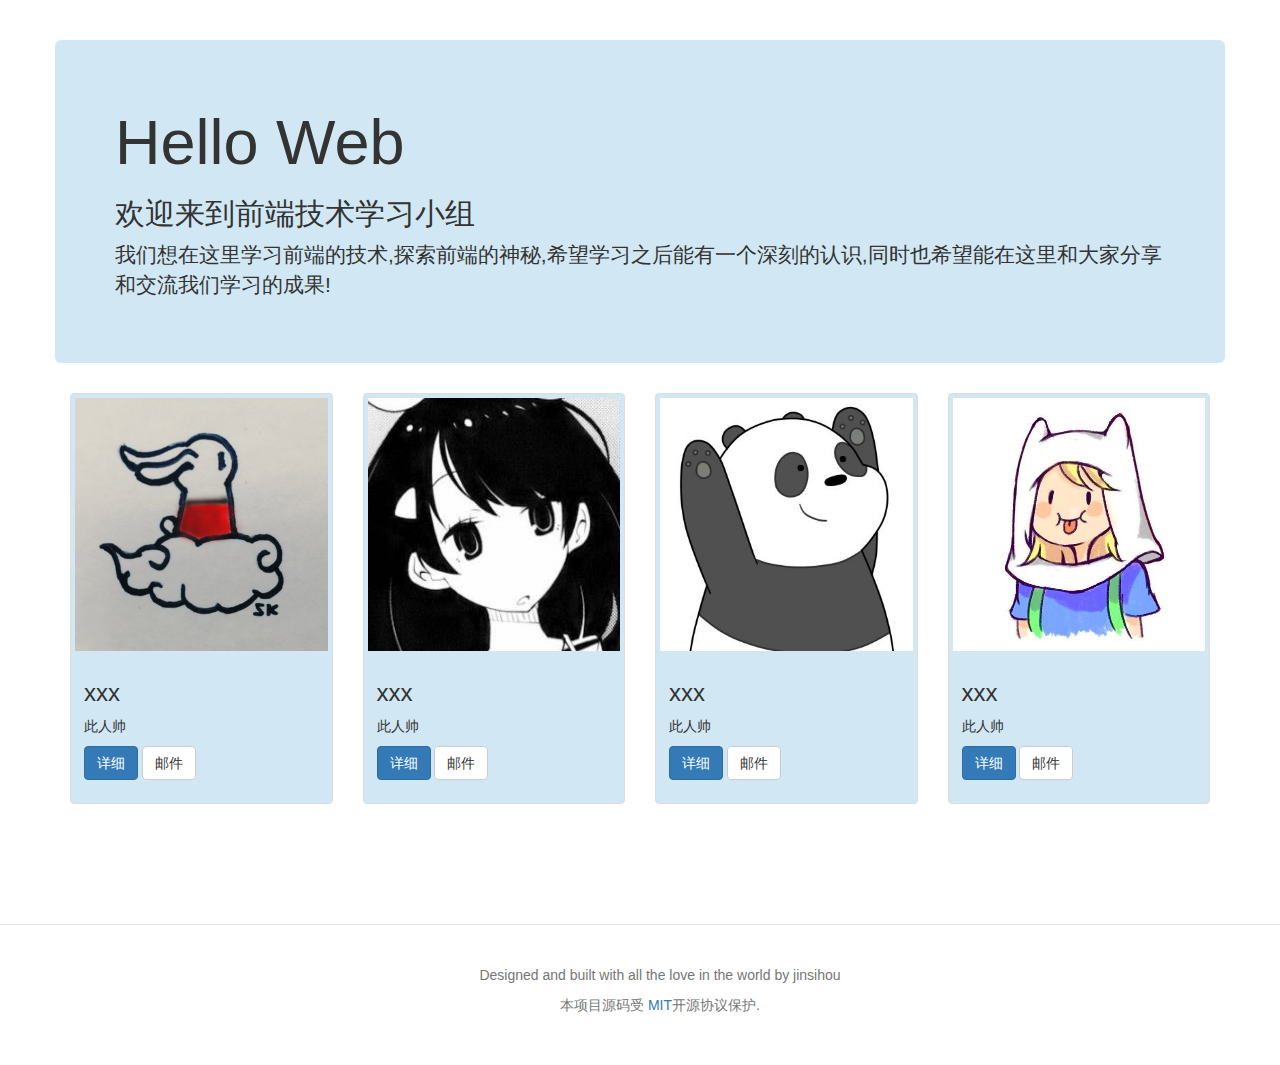
==== index.html @ 213397c3 "主页" ====
<!DOCTYPE html>
<html lang="en">
<head>
    <meta charset="UTF-8">
    <title>Title</title>
    <link href="assets/css/bootstrap.min.css" rel="stylesheet">
    <link href="assets/css/style.css" rel="stylesheet">
</head>
<body>
<div class="container">
    <div class="row">
        <div class="jumbotron">
            <h1>Hello Web</h1>
            <h2>欢迎来到前端技术学习小组</h2>
            <p>我们想在这里学习前端的技术,探索前端的神秘,希望学习之后能有一个深刻的认识,同时也希望能在这里和大家分享和交流我们学习的成果!</p>
        </div>
    </div>
    <div class="row">
        <div class="col-sm-6 col-md-3">
            <div class="thumbnail">
                <img src="assets/img/1.jpg" alt="...">
                <div class="caption">
                    <h3>xxx</h3>
                    <p>此人帅</p>
                    <p><a href="#" class="btn btn-primary" role="button">详细</a>
                        <a href="#" class="btn btn-default" role="button">邮件</a></p>
                </div>
            </div>
        </div>
        <div class="col-sm-6 col-md-3">
            <div class="thumbnail">
                <img src="assets/img/2.png" alt="...">
                <div class="caption">
                    <h3>xxx</h3>
                    <p>此人帅</p>
                    <p><a href="#" class="btn btn-primary" role="button">详细</a>
                        <a href="#" class="btn btn-default" role="button">邮件</a>
                    </p>
                </div>
            </div>
        </div>
        <div class="col-sm-6 col-md-3">
            <div class="thumbnail">
                <img src="assets/img/3.jpg" alt="...">
                <div class="caption">
                    <h3>xxx</h3>
                    <p>此人帅</p>
                    <p><a href="#" class="btn btn-primary" role="button">详细</a>
                        <a href="#" class="btn btn-default" role="button">邮件</a></p>
                </div>
            </div>
        </div>
        <div class="col-sm-6 col-md-3">
            <div class="thumbnail">
                <img src="assets/img/4.jpg" alt="...">
                <div class="caption">
                    <h3>xxx</h3>
                    <p>此人帅</p>
                    <p><a href="#" class="btn btn-primary" role="button">详细</a>
                        <a href="#" class="btn btn-default" role="button">邮件</a></p>
                </div>
            </div>
        </div>
    </div>
</div>
<footer class="bs-footer" role="contentinfo">
    <div class="container">
        <ul>
            <p>Designed and built with all the love in the world by jinsihou</p>
            <p>本项目源码受 <a rel="license" href="https://github.com/twbs/bootstrap/blob/master/LICENSE"
                         target="_blank">MIT</a>开源协议保护.</p>
        </ul>
    </div>
</footer>
</div>
</div>
<script src="assets/js/jquery.min.js" type="text/javascript"></script>
<script src="assets/js/bootstrap.min.js" type="text/javascript"></script>
</body>
</html>
---- assets/css/style.css ----
.jumbotron{margin-top:40px;background-color:#d1e8f4}.thumbnail{background-color:#d1e8f4}.bs-footer{padding-top:40px;padding-bottom:40px;margin-top:100px;color:#767676;text-align:center;border-top:1px solid #e5e5e5}
/*# sourceMappingURL=style.css.map */
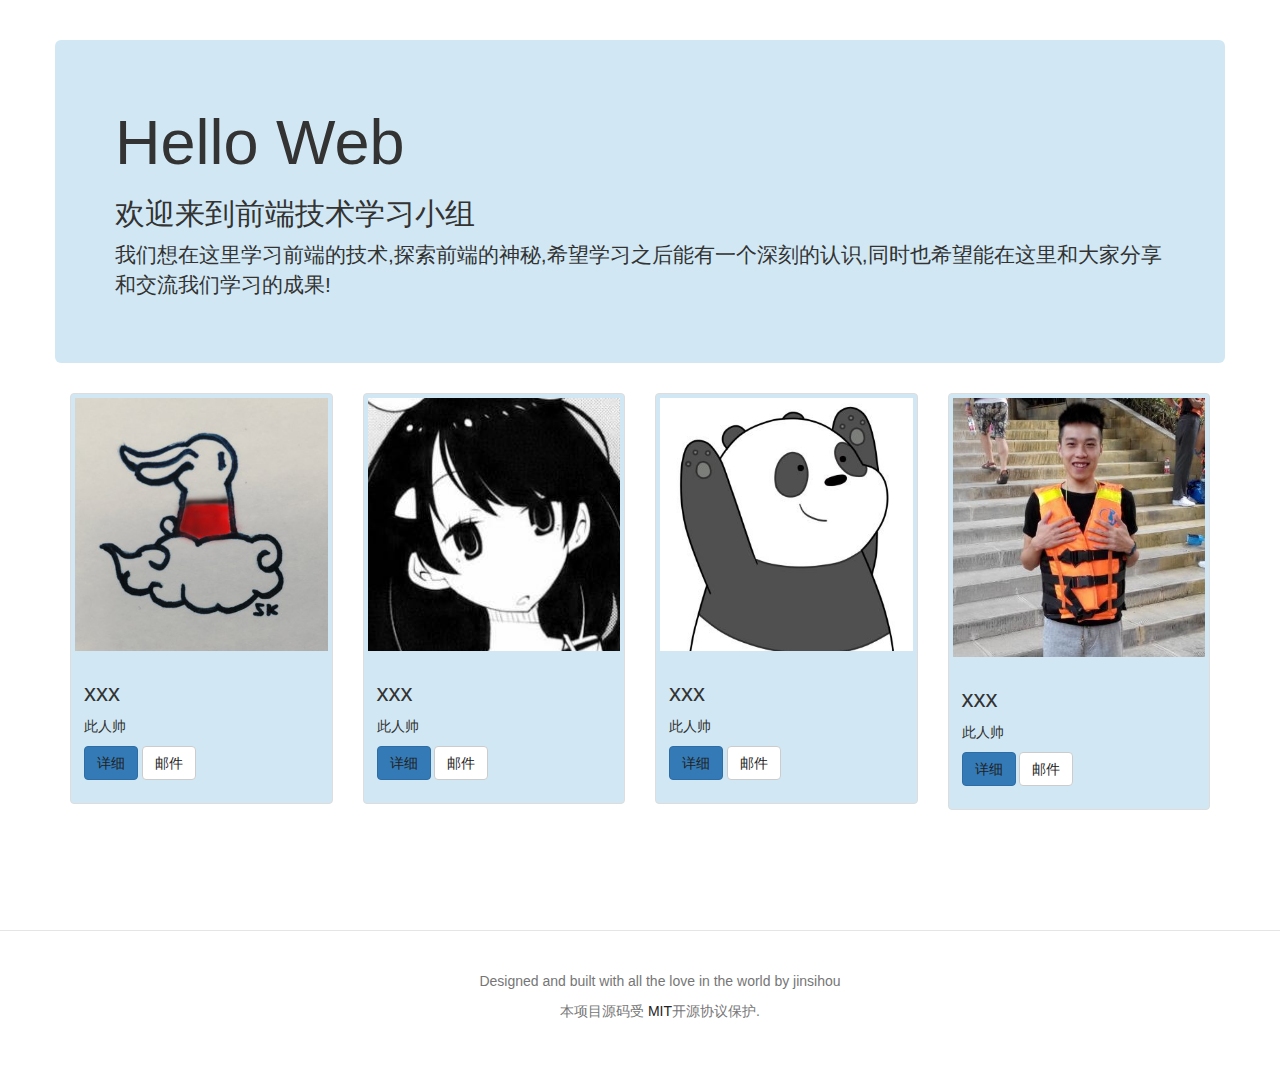
==== commit cd00062d: "version 1.1" ====
--- a/index.html
+++ b/index.html
@@ -52,7 +52,7 @@
         </div>
         <div class="col-sm-6 col-md-3">
             <div class="thumbnail">
-                <img src="assets/img/4.jpg" alt="...">
+                <img src="assets/img/psb.jpg" alt="...">
                 <div class="caption">
                     <h3>xxx</h3>
                     <p>此人帅</p>
@@ -72,8 +72,6 @@
         </ul>
     </div>
 </footer>
-</div>
-</div>
 <script src="assets/js/jquery.min.js" type="text/javascript"></script>
 <script src="assets/js/bootstrap.min.js" type="text/javascript"></script>
 </body>
--- a/assets/css/style.css
+++ b/assets/css/style.css
@@ -1,2 +1,64 @@
-.jumbotron{margin-top:40px;background-color:#d1e8f4}.thumbnail{background-color:#d1e8f4}.bs-footer{padding-top:40px;padding-bottom:40px;margin-top:100px;color:#767676;text-align:center;border-top:1px solid #e5e5e5}
+@font-face {
+    font-family: 'Glyphicons Halflings';
+    src: url('../fonts/glyphicons-halflings-regular.eot');
+    src: url('../fonts/glyphicons-halflings-regular.eot?#iefix') format('embedded-opentype'), url('../fonts/glyphicons-halflings-regular.woff') format('woff'), url('../fonts/glyphicons-halflings-regular.ttf') format('truetype'), url('../fonts/glyphicons-halflings-regular.svg#glyphicons_halflingsregular') format('svg');
+}
+a:link,a:visited,a:hover{
+    text-decoration: none;
+    color: #222222;
+}
+.jumbotron {
+    margin-top: 40px;
+    background-color: #d1e8f4
+}
+
+.thumbnail {
+    background-color: #d1e8f4
+}
+
+.bs-footer {
+    padding-top: 40px;
+    padding-bottom: 40px;
+    margin-top: 100px;
+    color: #767676;
+    text-align: center;
+    border-top: 1px solid #e5e5e5
+}
+/*wxd添加代码*/
+.name {
+    font-weight: bold;
+    margin-bottom: 40px;
+}
+.introduce img {
+    width: 40%;
+    height:40%;
+    border: 1px solid #8f8f8f;
+    border-radius: 5px;
+
+
+}
+.introduce figcaption{
+    color: #8f8f8f;
+    margin: 10px auto;
+}
+figure , article {
+    border-bottom: 1px dotted #cccccc;
+    margin: 40px auto;
+    padding-bottom: 40px;
+}
+article h3 {
+    font-weight:bold;
+    padding-bottom: 20px;
+}
+article div {
+    width: 300px;
+    margin:0 auto;
+}
+article span.label {
+    margin:  8px;
+    display: inline-block;
+}
+
+/*wxd添加代码*/
+
 /*# sourceMappingURL=style.css.map */
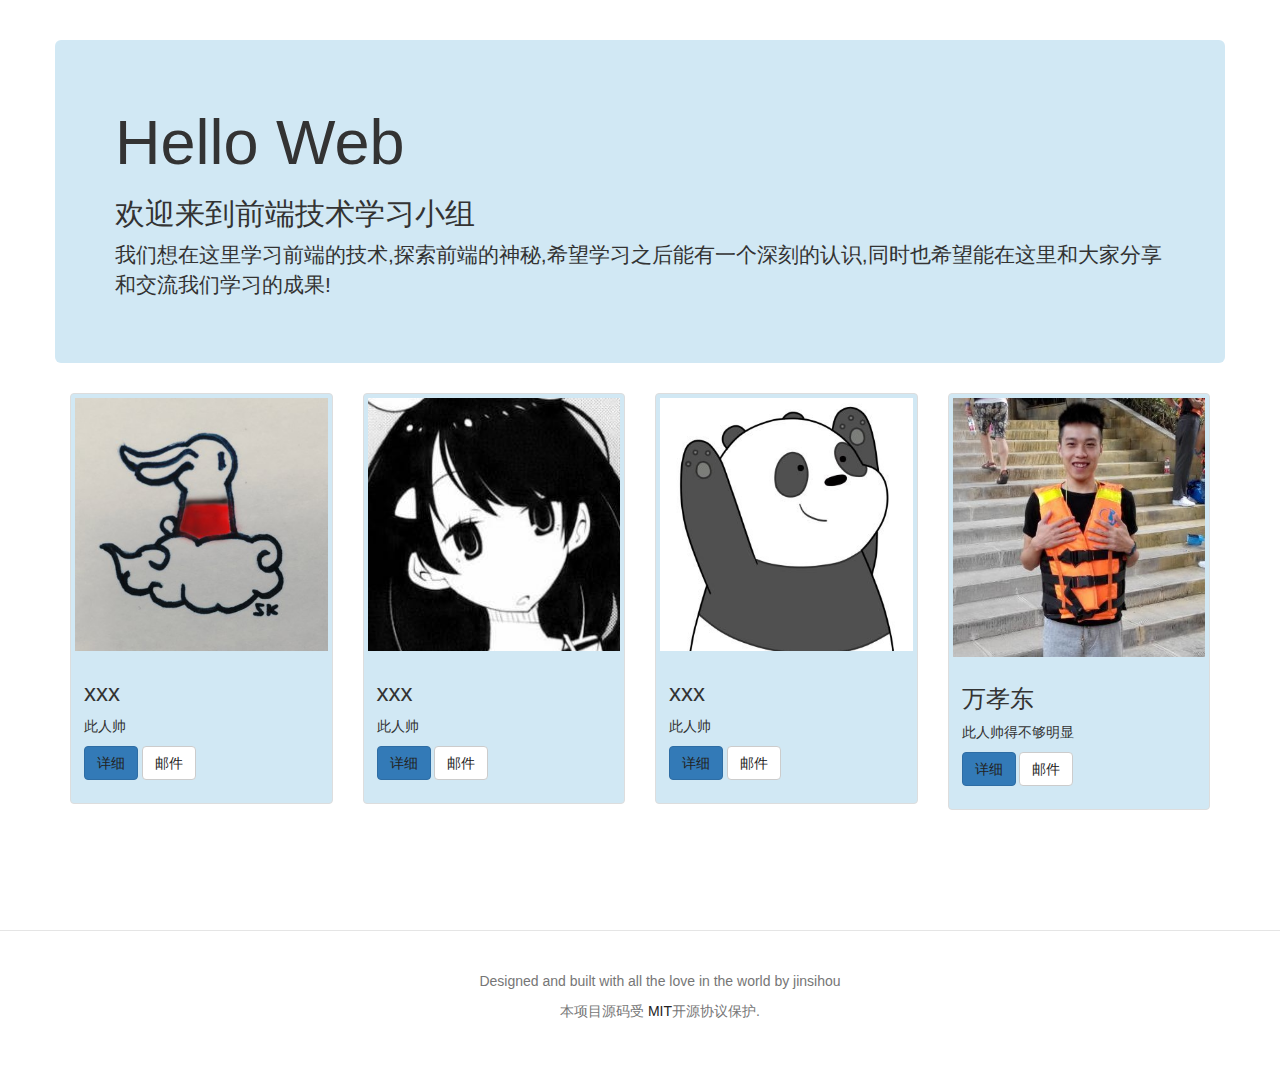
==== commit d9723bb8: "version 1.1" ====
--- a/index.html
+++ b/index.html
@@ -54,9 +54,9 @@
             <div class="thumbnail">
                 <img src="assets/img/psb.jpg" alt="...">
                 <div class="caption">
-                    <h3>xxx</h3>
-                    <p>此人帅</p>
-                    <p><a href="#" class="btn btn-primary" role="button">详细</a>
+                    <h3>万孝东</h3>
+                    <p>此人帅得不够明显</p>
+                    <p><a href="introduce-wxd.html" class="btn btn-primary" role="button">详细</a>
                         <a href="#" class="btn btn-default" role="button">邮件</a></p>
                 </div>
             </div>
--- a/assets/css/style.css
+++ b/assets/css/style.css
@@ -25,6 +25,21 @@
     border-top: 1px solid #e5e5e5
 }
 /*wxd添加代码*/
+.nav-left{
+    position: fixed;
+    top: 393px;
+    width:20%;
+    left: 13%;
+
+}
+.list-group li{
+    border: 1px solid #d0e7f3;
+    border-radius: 5px;
+}
+.content-border {
+    border: 1px solid #d0e7f3;
+    border-radius: 5px;
+}
 .name {
     font-weight: bold;
     margin-bottom: 40px;
@@ -48,7 +63,7 @@
 }
 article h3 {
     font-weight:bold;
-    padding-bottom: 20px;
+    padding-bottom: 40px;
 }
 article div {
     width: 300px;
@@ -57,7 +72,11 @@
 article span.label {
     margin:  8px;
     display: inline-block;
+
 }
+
+
+
 
 /*wxd添加代码*/
 
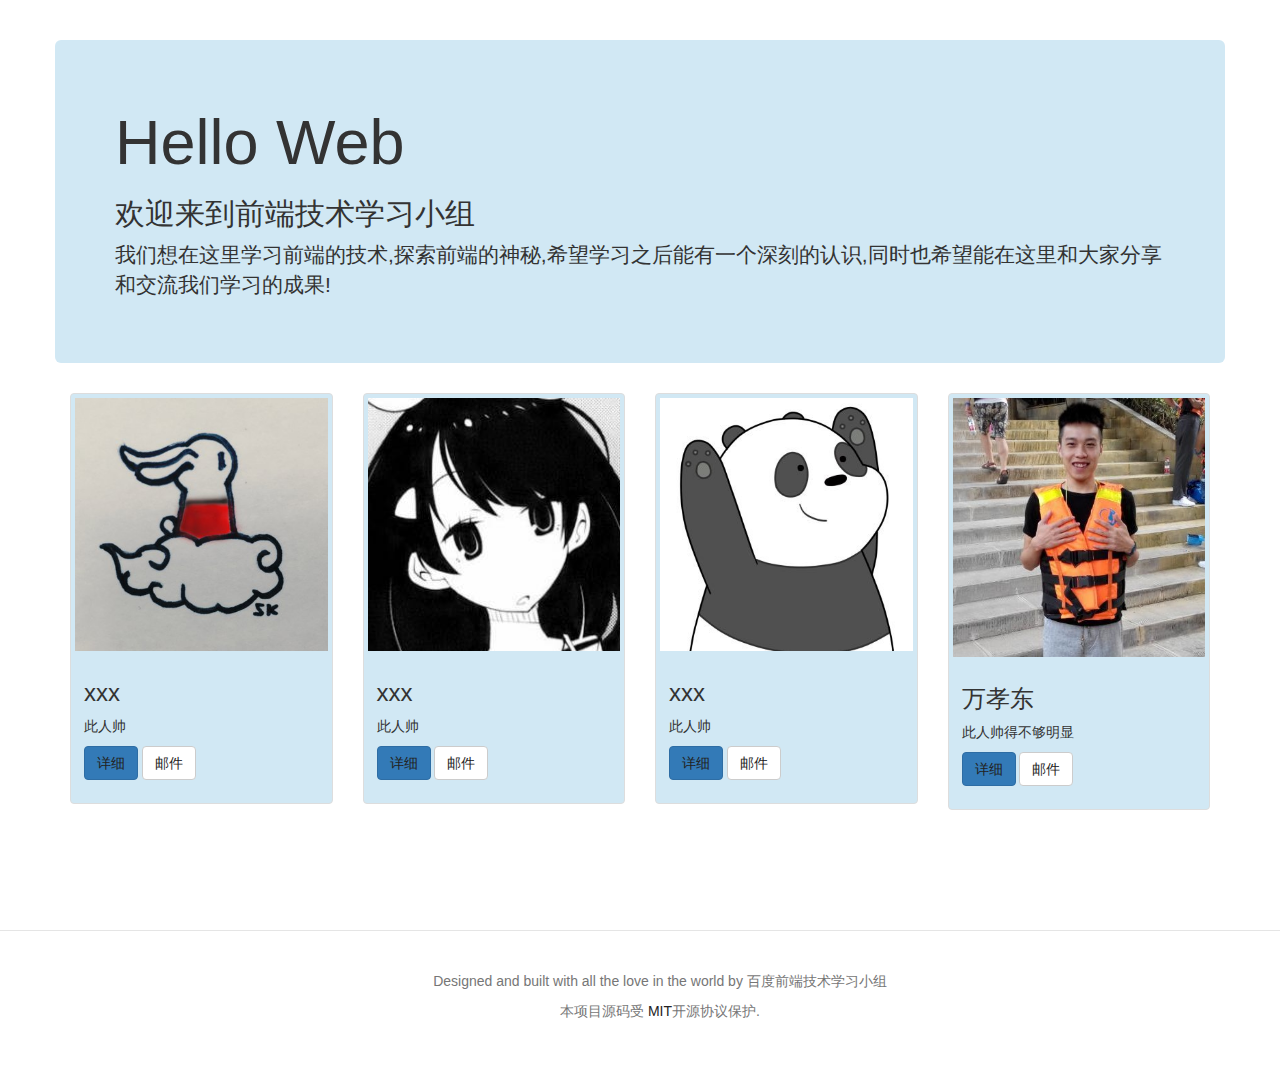
==== commit 68dabd28: "修改页脚" ====
--- a/index.html
+++ b/index.html
@@ -66,7 +66,7 @@
 <footer class="bs-footer" role="contentinfo">
     <div class="container">
         <ul>
-            <p>Designed and built with all the love in the world by jinsihou</p>
+            <p>Designed and built with all the love in the world by 百度前端技术学习小组</p>
             <p>本项目源码受 <a rel="license" href="https://github.com/twbs/bootstrap/blob/master/LICENSE"
                          target="_blank">MIT</a>开源协议保护.</p>
         </ul>
--- a/assets/css/style.css
+++ b/assets/css/style.css
@@ -68,6 +68,8 @@
 article div {
     width: 300px;
     margin:0 auto;
+}article div p {
+   text-indent: 30px;
 }
 article span.label {
     margin:  8px;
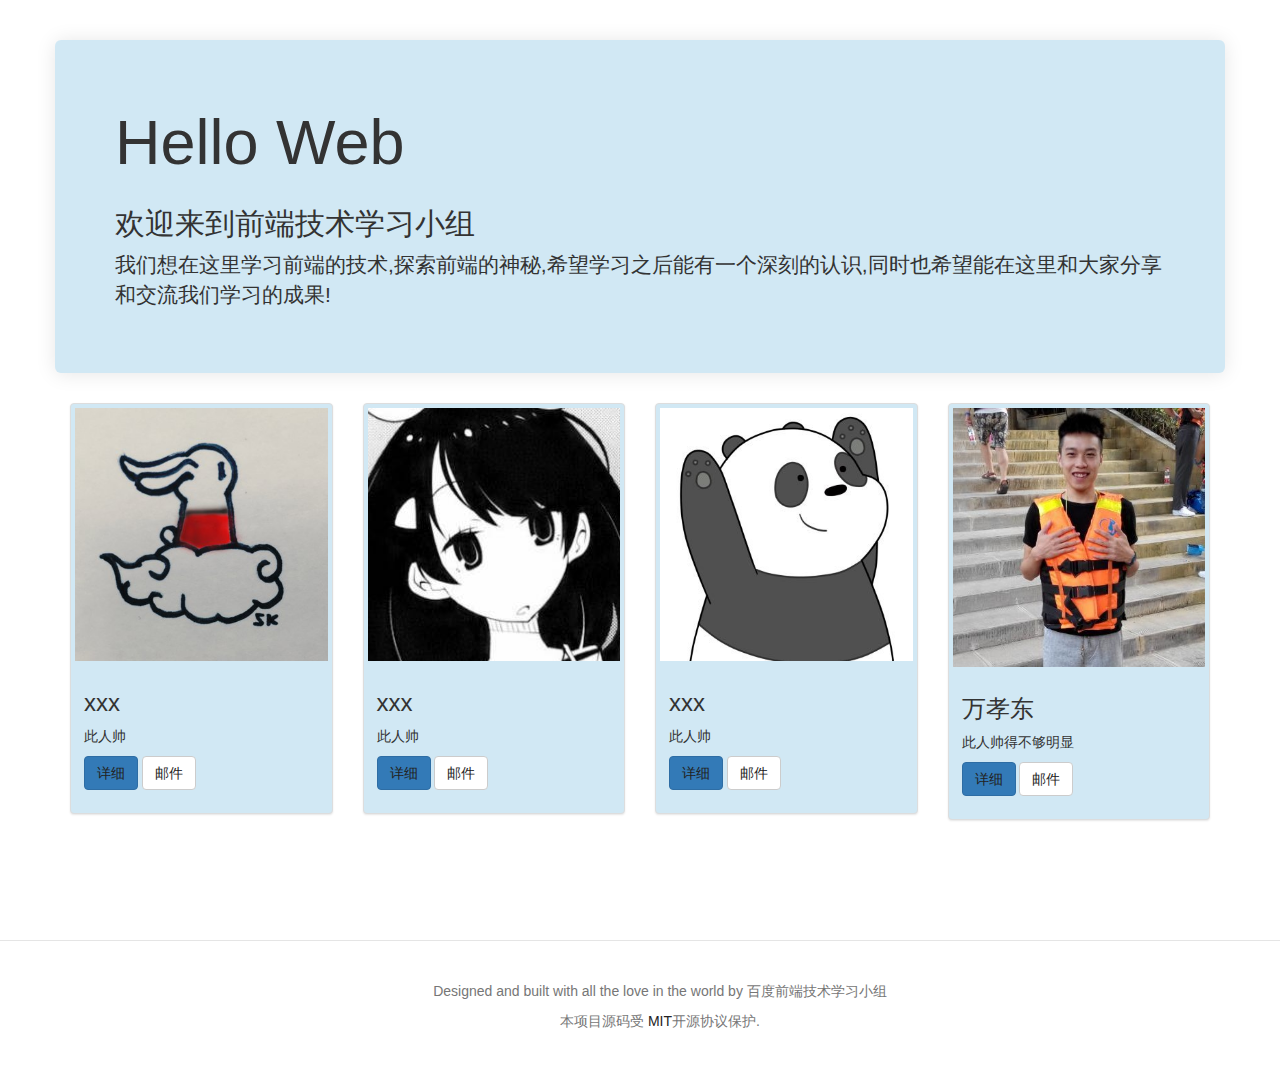
==== commit 2e83e243: "添加动画效果" ====
--- a/index.html
+++ b/index.html
@@ -2,7 +2,7 @@
 <html lang="en">
 <head>
     <meta charset="UTF-8">
-    <title>Title</title>
+    <title>百度前端技术学习小组</title>
     <link href="assets/css/bootstrap.min.css" rel="stylesheet">
     <link href="assets/css/style.css" rel="stylesheet">
 </head>
@@ -10,15 +10,17 @@
 <div class="container">
     <div class="row">
         <div class="jumbotron">
-            <h1>Hello Web</h1>
+            <h1 class="my-heavy-shake">Hello Web</h1>
             <h2>欢迎来到前端技术学习小组</h2>
             <p>我们想在这里学习前端的技术,探索前端的神秘,希望学习之后能有一个深刻的认识,同时也希望能在这里和大家分享和交流我们学习的成果!</p>
         </div>
     </div>
     <div class="row">
         <div class="col-sm-6 col-md-3">
-            <div class="thumbnail">
-                <img src="assets/img/1.jpg" alt="...">
+            <div class="thumbnail my-little-shake">
+                <div class="img-box">
+                    <img src="assets/img/1.jpg" alt="...">
+                </div>
                 <div class="caption">
                     <h3>xxx</h3>
                     <p>此人帅</p>
@@ -28,8 +30,10 @@
             </div>
         </div>
         <div class="col-sm-6 col-md-3">
-            <div class="thumbnail">
-                <img src="assets/img/2.png" alt="...">
+            <div class="thumbnail my-little-shake">
+                <div class="img-box">
+                    <img src="assets/img/2.png" alt="...">
+                </div>
                 <div class="caption">
                     <h3>xxx</h3>
                     <p>此人帅</p>
@@ -40,8 +44,10 @@
             </div>
         </div>
         <div class="col-sm-6 col-md-3">
-            <div class="thumbnail">
-                <img src="assets/img/3.jpg" alt="...">
+            <div class="thumbnail my-little-shake">
+                <div class="img-box">
+                    <img src="assets/img/3.jpg" alt="...">
+                </div>
                 <div class="caption">
                     <h3>xxx</h3>
                     <p>此人帅</p>
@@ -51,8 +57,10 @@
             </div>
         </div>
         <div class="col-sm-6 col-md-3">
-            <div class="thumbnail">
-                <img src="assets/img/psb.jpg" alt="...">
+            <div class="thumbnail my-little-shake">
+                <div class="img-box">
+                    <img src="assets/img/psb.jpg" alt="...">
+                </div>
                 <div class="caption">
                     <h3>万孝东</h3>
                     <p>此人帅得不够明显</p>
--- a/assets/css/style.css
+++ b/assets/css/style.css
@@ -1,85 +1,2 @@
-@font-face {
-    font-family: 'Glyphicons Halflings';
-    src: url('../fonts/glyphicons-halflings-regular.eot');
-    src: url('../fonts/glyphicons-halflings-regular.eot?#iefix') format('embedded-opentype'), url('../fonts/glyphicons-halflings-regular.woff') format('woff'), url('../fonts/glyphicons-halflings-regular.ttf') format('truetype'), url('../fonts/glyphicons-halflings-regular.svg#glyphicons_halflingsregular') format('svg');
-}
-a:link,a:visited,a:hover{
-    text-decoration: none;
-    color: #222222;
-}
-.jumbotron {
-    margin-top: 40px;
-    background-color: #d1e8f4
-}
-
-.thumbnail {
-    background-color: #d1e8f4
-}
-
-.bs-footer {
-    padding-top: 40px;
-    padding-bottom: 40px;
-    margin-top: 100px;
-    color: #767676;
-    text-align: center;
-    border-top: 1px solid #e5e5e5
-}
-/*wxd添加代码*/
-.nav-left{
-    position: fixed;
-    top: 393px;
-    width:20%;
-    left: 13%;
-
-}
-.list-group li{
-    border: 1px solid #d0e7f3;
-    border-radius: 5px;
-}
-.content-border {
-    border: 1px solid #d0e7f3;
-    border-radius: 5px;
-}
-.name {
-    font-weight: bold;
-    margin-bottom: 40px;
-}
-.introduce img {
-    width: 40%;
-    height:40%;
-    border: 1px solid #8f8f8f;
-    border-radius: 5px;
-
-
-}
-.introduce figcaption{
-    color: #8f8f8f;
-    margin: 10px auto;
-}
-figure , article {
-    border-bottom: 1px dotted #cccccc;
-    margin: 40px auto;
-    padding-bottom: 40px;
-}
-article h3 {
-    font-weight:bold;
-    padding-bottom: 40px;
-}
-article div {
-    width: 300px;
-    margin:0 auto;
-}article div p {
-   text-indent: 30px;
-}
-article span.label {
-    margin:  8px;
-    display: inline-block;
-
-}
-
-
-
-
-/*wxd添加代码*/
-
+.my-little-shake,.my-heavy-shake{display:inline-block;transform-origin:center center}.shake-freeze,.shake-constant.shake-constant--hover:hover,.shake-trigger:hover .shake-constant.shake-constant--hover{animation-play-state:paused}.shake-freeze:hover,.shake-trigger:hover .shake-freeze,.my-little-shake:hover,.shake-trigger:hover .my-little-shake,.my-heavy-shake:hover,.shake-trigger:hover .my-heavy-shake{animation-play-state:running}@font-face{font-family:'Glyphicons Halflings';src:url("../fonts/glyphicons-halflings-regular.eot");src:url("../fonts/glyphicons-halflings-regular.eot?#iefix") format("embedded-opentype"),url("../fonts/glyphicons-halflings-regular.woff") format("woff"),url("../fonts/glyphicons-halflings-regular.ttf") format("truetype"),url("../fonts/glyphicons-halflings-regular.svg#glyphicons_halflingsregular") format("svg")}a:link,a:visited,a:hover{text-decoration:none;color:#222}@keyframes my-little-shake{20%{transform:translate(-1.5px, -.5px) rotate(-1.5deg)}40%{transform:translate(.5px, .5px) rotate(2.5deg)}60%{transform:translate(-.5px, -1.5px) rotate(1.5deg)}80%{transform:translate(.5px, 2.5px) rotate(1.5deg)}0%,100%{transform:translate(0, 0) rotate(0)}}.my-little-shake:hover,.shake-trigger:hover .my-little-shake,.my-little-shake.shake-freeze,.my-little-shake.shake-constant{animation:my-little-shake .5s ease-in-out 1}@keyframes my-heavy-shake{10%{transform:translate(-5px, -2px) rotate(-.5deg)}20%{transform:translate(1px, 8px) rotate(-.5deg)}30%{transform:translate(-7px, 1px) rotate(-1.5deg)}40%{transform:translate(2px, -9px) rotate(.5deg)}50%{transform:translate(2px, -2px) rotate(.5deg)}60%{transform:translate(-5px, -7px) rotate(-1.5deg)}70%{transform:translate(-9px, 6px) rotate(2.5deg)}80%{transform:translate(8px, -4px) rotate(-.5deg)}90%{transform:translate(-4px, -4px) rotate(-1.5deg)}0%,100%{transform:translate(0, 0) rotate(0)}}.my-heavy-shake:hover,.shake-trigger:hover .my-heavy-shake,.my-heavy-shake.shake-freeze,.my-heavy-shake.shake-constant{animation:my-heavy-shake .5s ease-in-out 1}.jumbotron{margin-top:40px;background-color:#d1e8f4;z-index:2;box-shadow:0 1px 2px 0 rgba(0,0,0,0.1);-moz-box-shadow:0 1px 2px 0 rgba(0,0,0,0.1);-webkit-box-shadow:0 1px 20px 0 rgba(0,0,0,0.1)}.thumbnail{background-color:#d1e8f4;z-index:2;box-shadow:0 1px 2px 0 rgba(0,0,0,0.1);-moz-box-shadow:0 1px 2px 0 rgba(0,0,0,0.1);-webkit-box-shadow:0 1px 2px 0 rgba(0,0,0,0.1)}.thumbnail:hover{box-shadow:0 0 20px 0 rgba(0,0,0,0.4);-moz-box-shadow:0 0 20px 0 rgba(0,0,0,0.4);-webkit-box-shadow:0 0 20px 0 rgba(0,0,0,0.4)}.thumbnail img{transition:All 2s ease-in-out;-webkit-transition:All 2s ease-in-out;-moz-transition:All 2s ease-in-out;-o-transition:All 2s ease-in-out;max-width:100%;height:auto}.thumbnail img:hover{transform:scale(1.2);-webkit-transform:scale(1.2);-moz-transform:scale(1.2);-o-transform:scale(1.2);-ms-transform:scale(1.2)}.img-box{overflow:hidden}.bs-footer{padding-top:40px;padding-bottom:40px;margin-top:100px;color:#767676;text-align:center;border-top:1px solid #e5e5e5}.nav-left{position:fixed;top:393px;width:20%;left:13%}.list-group li{border:1px solid #d0e7f3;border-radius:5px}.content-border{border:1px solid #d0e7f3;border-radius:5px}.name{font-weight:bold;margin-bottom:40px}.introduce img{width:40%;height:40%;border:1px solid #8f8f8f;border-radius:5px}.introduce figcaption{color:#8f8f8f;margin:10px auto}figure,article{border-bottom:1px dotted #cccccc;margin:40px auto;padding-bottom:40px}article h3{font-weight:bold;padding-bottom:40px}article div{width:300px;margin:0 auto}article div p{text-indent:30px}article span.label{margin:8px;display:inline-block}
 /*# sourceMappingURL=style.css.map */
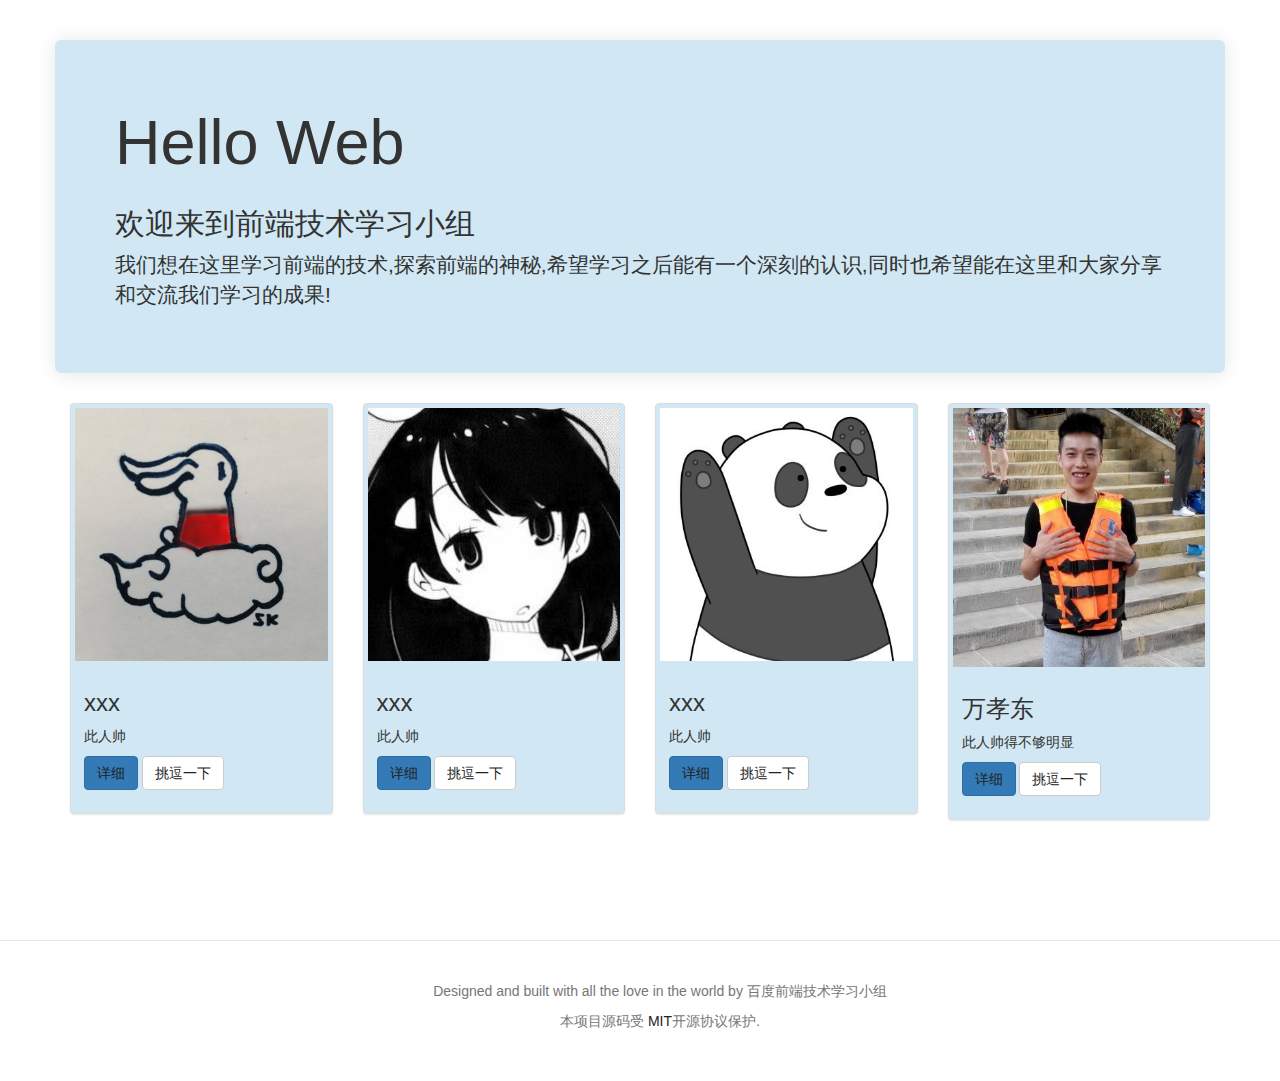
==== commit c743abce: "动画改进，挑逗效果" ====
--- a/index.html
+++ b/index.html
@@ -17,7 +17,7 @@
     </div>
     <div class="row">
         <div class="col-sm-6 col-md-3">
-            <div class="thumbnail my-little-shake">
+            <div class="thumbnail" id="pic1">
                 <div class="img-box">
                     <img src="assets/img/1.jpg" alt="...">
                 </div>
@@ -25,12 +25,12 @@
                     <h3>xxx</h3>
                     <p>此人帅</p>
                     <p><a href="#" class="btn btn-primary" role="button">详细</a>
-                        <a href="#" class="btn btn-default" role="button">邮件</a></p>
+                        <a href="javascript:void(0);" class="btn btn-default" role="button" onclick="little_shake('pic1')">挑逗一下</a></p>
                 </div>
             </div>
         </div>
         <div class="col-sm-6 col-md-3">
-            <div class="thumbnail my-little-shake">
+            <div class="thumbnail" id="pic2">
                 <div class="img-box">
                     <img src="assets/img/2.png" alt="...">
                 </div>
@@ -38,13 +38,13 @@
                     <h3>xxx</h3>
                     <p>此人帅</p>
                     <p><a href="#" class="btn btn-primary" role="button">详细</a>
-                        <a href="#" class="btn btn-default" role="button">邮件</a>
+                        <a href="javascript:void(0);" class="btn btn-default" role="button" onclick="little_shake('pic2')">挑逗一下</a>
                     </p>
                 </div>
             </div>
         </div>
         <div class="col-sm-6 col-md-3">
-            <div class="thumbnail my-little-shake">
+            <div class="thumbnail" id="pic3">
                 <div class="img-box">
                     <img src="assets/img/3.jpg" alt="...">
                 </div>
@@ -52,12 +52,12 @@
                     <h3>xxx</h3>
                     <p>此人帅</p>
                     <p><a href="#" class="btn btn-primary" role="button">详细</a>
-                        <a href="#" class="btn btn-default" role="button">邮件</a></p>
+                        <a href="javascript:void(0);" class="btn btn-default" role="button" onclick="little_shake('pic3')">挑逗一下</a></p>
                 </div>
             </div>
         </div>
         <div class="col-sm-6 col-md-3">
-            <div class="thumbnail my-little-shake">
+            <div class="thumbnail" id="pic4">
                 <div class="img-box">
                     <img src="assets/img/psb.jpg" alt="...">
                 </div>
@@ -65,7 +65,7 @@
                     <h3>万孝东</h3>
                     <p>此人帅得不够明显</p>
                     <p><a href="introduce-wxd.html" class="btn btn-primary" role="button">详细</a>
-                        <a href="#" class="btn btn-default" role="button">邮件</a></p>
+                        <a href="javascript:void(0);" class="btn btn-default" role="button" onclick="little_shake('pic4')">挑逗一下</a></p>
                 </div>
             </div>
         </div>
@@ -82,5 +82,7 @@
 </footer>
 <script src="assets/js/jquery.min.js" type="text/javascript"></script>
 <script src="assets/js/bootstrap.min.js" type="text/javascript"></script>
+<script src="assets/js/demo.js" type="text/javascript"></script>
+
 </body>
 </html>
--- a/assets/css/style.css
+++ b/assets/css/style.css
@@ -1,2 +1,2 @@
-.my-little-shake,.my-heavy-shake{display:inline-block;transform-origin:center center}.shake-freeze,.shake-constant.shake-constant--hover:hover,.shake-trigger:hover .shake-constant.shake-constant--hover{animation-play-state:paused}.shake-freeze:hover,.shake-trigger:hover .shake-freeze,.my-little-shake:hover,.shake-trigger:hover .my-little-shake,.my-heavy-shake:hover,.shake-trigger:hover .my-heavy-shake{animation-play-state:running}@font-face{font-family:'Glyphicons Halflings';src:url("../fonts/glyphicons-halflings-regular.eot");src:url("../fonts/glyphicons-halflings-regular.eot?#iefix") format("embedded-opentype"),url("../fonts/glyphicons-halflings-regular.woff") format("woff"),url("../fonts/glyphicons-halflings-regular.ttf") format("truetype"),url("../fonts/glyphicons-halflings-regular.svg#glyphicons_halflingsregular") format("svg")}a:link,a:visited,a:hover{text-decoration:none;color:#222}@keyframes my-little-shake{20%{transform:translate(-1.5px, -.5px) rotate(-1.5deg)}40%{transform:translate(.5px, .5px) rotate(2.5deg)}60%{transform:translate(-.5px, -1.5px) rotate(1.5deg)}80%{transform:translate(.5px, 2.5px) rotate(1.5deg)}0%,100%{transform:translate(0, 0) rotate(0)}}.my-little-shake:hover,.shake-trigger:hover .my-little-shake,.my-little-shake.shake-freeze,.my-little-shake.shake-constant{animation:my-little-shake .5s ease-in-out 1}@keyframes my-heavy-shake{10%{transform:translate(-5px, -2px) rotate(-.5deg)}20%{transform:translate(1px, 8px) rotate(-.5deg)}30%{transform:translate(-7px, 1px) rotate(-1.5deg)}40%{transform:translate(2px, -9px) rotate(.5deg)}50%{transform:translate(2px, -2px) rotate(.5deg)}60%{transform:translate(-5px, -7px) rotate(-1.5deg)}70%{transform:translate(-9px, 6px) rotate(2.5deg)}80%{transform:translate(8px, -4px) rotate(-.5deg)}90%{transform:translate(-4px, -4px) rotate(-1.5deg)}0%,100%{transform:translate(0, 0) rotate(0)}}.my-heavy-shake:hover,.shake-trigger:hover .my-heavy-shake,.my-heavy-shake.shake-freeze,.my-heavy-shake.shake-constant{animation:my-heavy-shake .5s ease-in-out 1}.jumbotron{margin-top:40px;background-color:#d1e8f4;z-index:2;box-shadow:0 1px 2px 0 rgba(0,0,0,0.1);-moz-box-shadow:0 1px 2px 0 rgba(0,0,0,0.1);-webkit-box-shadow:0 1px 20px 0 rgba(0,0,0,0.1)}.thumbnail{background-color:#d1e8f4;z-index:2;box-shadow:0 1px 2px 0 rgba(0,0,0,0.1);-moz-box-shadow:0 1px 2px 0 rgba(0,0,0,0.1);-webkit-box-shadow:0 1px 2px 0 rgba(0,0,0,0.1)}.thumbnail:hover{box-shadow:0 0 20px 0 rgba(0,0,0,0.4);-moz-box-shadow:0 0 20px 0 rgba(0,0,0,0.4);-webkit-box-shadow:0 0 20px 0 rgba(0,0,0,0.4)}.thumbnail img{transition:All 2s ease-in-out;-webkit-transition:All 2s ease-in-out;-moz-transition:All 2s ease-in-out;-o-transition:All 2s ease-in-out;max-width:100%;height:auto}.thumbnail img:hover{transform:scale(1.2);-webkit-transform:scale(1.2);-moz-transform:scale(1.2);-o-transform:scale(1.2);-ms-transform:scale(1.2)}.img-box{overflow:hidden}.bs-footer{padding-top:40px;padding-bottom:40px;margin-top:100px;color:#767676;text-align:center;border-top:1px solid #e5e5e5}.nav-left{position:fixed;top:393px;width:20%;left:13%}.list-group li{border:1px solid #d0e7f3;border-radius:5px}.content-border{border:1px solid #d0e7f3;border-radius:5px}.name{font-weight:bold;margin-bottom:40px}.introduce img{width:40%;height:40%;border:1px solid #8f8f8f;border-radius:5px}.introduce figcaption{color:#8f8f8f;margin:10px auto}figure,article{border-bottom:1px dotted #cccccc;margin:40px auto;padding-bottom:40px}article h3{font-weight:bold;padding-bottom:40px}article div{width:300px;margin:0 auto}article div p{text-indent:30px}article span.label{margin:8px;display:inline-block}
+.my-little-shake,.my-heavy-shake{display:inline-block;transform-origin:center center}.shake-freeze,.shake-constant.shake-constant--hover:hover,.shake-trigger:hover .shake-constant.shake-constant--hover{animation-play-state:paused}.shake-freeze:hover,.shake-trigger:hover .shake-freeze,.my-little-shake:hover,.shake-trigger:hover .my-little-shake,.my-heavy-shake:hover,.shake-trigger:hover .my-heavy-shake{animation-play-state:running}@font-face{font-family:'Glyphicons Halflings';src:url("../fonts/glyphicons-halflings-regular.eot");src:url("../fonts/glyphicons-halflings-regular.eot?#iefix") format("embedded-opentype"),url("../fonts/glyphicons-halflings-regular.woff") format("woff"),url("../fonts/glyphicons-halflings-regular.ttf") format("truetype"),url("../fonts/glyphicons-halflings-regular.svg#glyphicons_halflingsregular") format("svg")}a:link,a:visited,a:hover{text-decoration:none;color:#222}@keyframes my-little-shake{20%{transform:translate(2.5px, .5px) rotate(2.5deg)}40%{transform:translate(.5px, 1.5px) rotate(-1.5deg)}60%{transform:translate(1.5px, 1.5px) rotate(-.5deg)}80%{transform:translate(-1.5px, 2.5px) rotate(1.5deg)}0%,100%{transform:translate(0, 0) rotate(0)}}.my-little-shake:hover,.shake-trigger:hover .my-little-shake,.my-little-shake.shake-freeze,.my-little-shake.shake-constant{animation:my-little-shake .5s ease-in-out 1}@keyframes my-heavy-shake{10%{transform:translate(10px, 7px) rotate(-.5deg)}20%{transform:translate(0px, -2px) rotate(-1.5deg)}30%{transform:translate(2px, -8px) rotate(.5deg)}40%{transform:translate(-7px, 10px) rotate(-.5deg)}50%{transform:translate(8px, 9px) rotate(.5deg)}60%{transform:translate(-8px, -6px) rotate(-.5deg)}70%{transform:translate(4px, 5px) rotate(2.5deg)}80%{transform:translate(1px, -3px) rotate(-1.5deg)}90%{transform:translate(3px, 4px) rotate(.5deg)}0%,100%{transform:translate(0, 0) rotate(0)}}.my-heavy-shake:hover,.shake-trigger:hover .my-heavy-shake,.my-heavy-shake.shake-freeze,.my-heavy-shake.shake-constant{animation:my-heavy-shake .5s ease-in-out 1}.jumbotron{margin-top:40px;background-color:#d1e8f4;z-index:2;box-shadow:0 1px 2px 0 rgba(0,0,0,0.1);-moz-box-shadow:0 1px 2px 0 rgba(0,0,0,0.1);-webkit-box-shadow:0 1px 20px 0 rgba(0,0,0,0.1)}.thumbnail{background-color:#d1e8f4;z-index:2;box-shadow:0 1px 2px 0 rgba(0,0,0,0.1);-moz-box-shadow:0 1px 2px 0 rgba(0,0,0,0.1);-webkit-box-shadow:0 1px 2px 0 rgba(0,0,0,0.1)}.thumbnail:hover{box-shadow:0 0 20px 0 rgba(0,0,0,0.4);-moz-box-shadow:0 0 20px 0 rgba(0,0,0,0.4);-webkit-box-shadow:0 0 20px 0 rgba(0,0,0,0.4)}.thumbnail img{transition:All 2s ease-in-out;-webkit-transition:All 2s ease-in-out;-moz-transition:All 2s ease-in-out;-o-transition:All 2s ease-in-out;max-width:100%;height:auto}.thumbnail img:hover{transform:scale(1.2);-webkit-transform:scale(1.2);-moz-transform:scale(1.2);-o-transform:scale(1.2);-ms-transform:scale(1.2)}.img-box{overflow:hidden}.bs-footer{padding-top:40px;padding-bottom:40px;margin-top:100px;color:#767676;text-align:center;border-top:1px solid #e5e5e5}.nav-left{position:fixed;top:393px;width:20%;left:13%}.list-group li{border:1px solid #d0e7f3;border-radius:5px}.content-border{border:1px solid #d0e7f3;border-radius:5px}.name{font-weight:bold;margin-bottom:40px}.introduce img{width:40%;height:40%;border:1px solid #8f8f8f;border-radius:5px}.introduce figcaption{color:#8f8f8f;margin:10px auto}figure,article{border-bottom:1px dotted #cccccc;margin:40px auto;padding-bottom:40px}article h3{font-weight:bold;padding-bottom:40px}article div{width:300px;margin:0 auto}article div p{text-indent:30px}article span.label{margin:8px;display:inline-block}
 /*# sourceMappingURL=style.css.map */
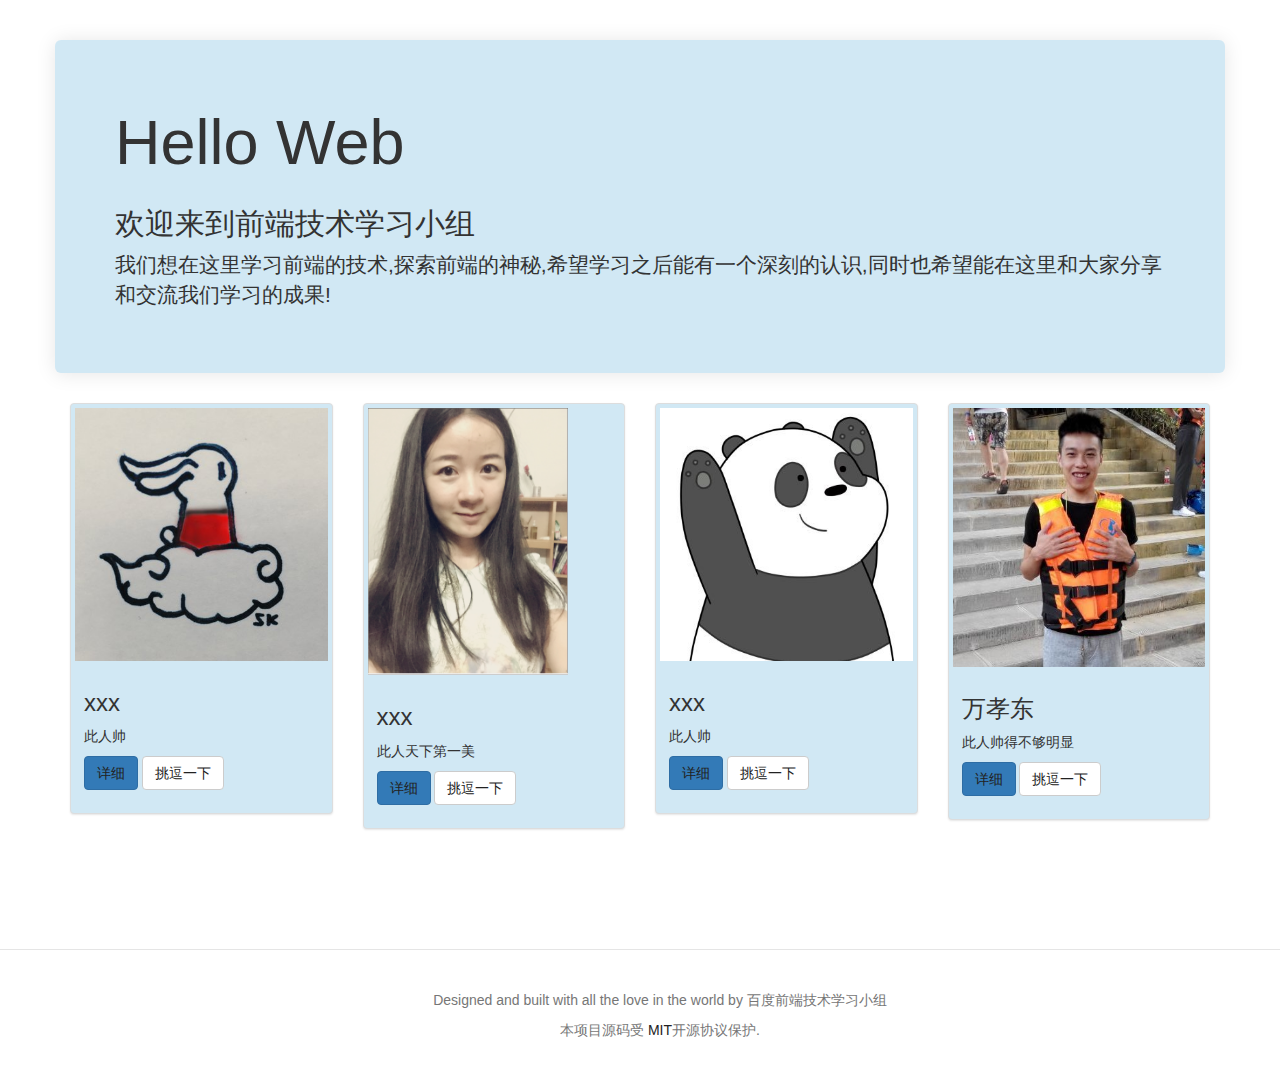
==== commit b3458b41: "tjh" ====
--- a/index.html
+++ b/index.html
@@ -32,12 +32,12 @@
         <div class="col-sm-6 col-md-3">
             <div class="thumbnail" id="pic2">
                 <div class="img-box">
-                    <img src="assets/img/2.png" alt="...">
+                    <img src="assets/img/IMG_3571.png"width="200" height="150" alt="...">
                 </div>
                 <div class="caption">
                     <h3>xxx</h3>
-                    <p>此人帅</p>
-                    <p><a href="#" class="btn btn-primary" role="button">详细</a>
+                    <p>此人天下第一美</p>
+                    <p><a href="introduce-tjh.html" class="btn btn-primary" role="button">详细</a>
                         <a href="javascript:void(0);" class="btn btn-default" role="button" onclick="little_shake('pic2')">挑逗一下</a>
                     </p>
                 </div>
